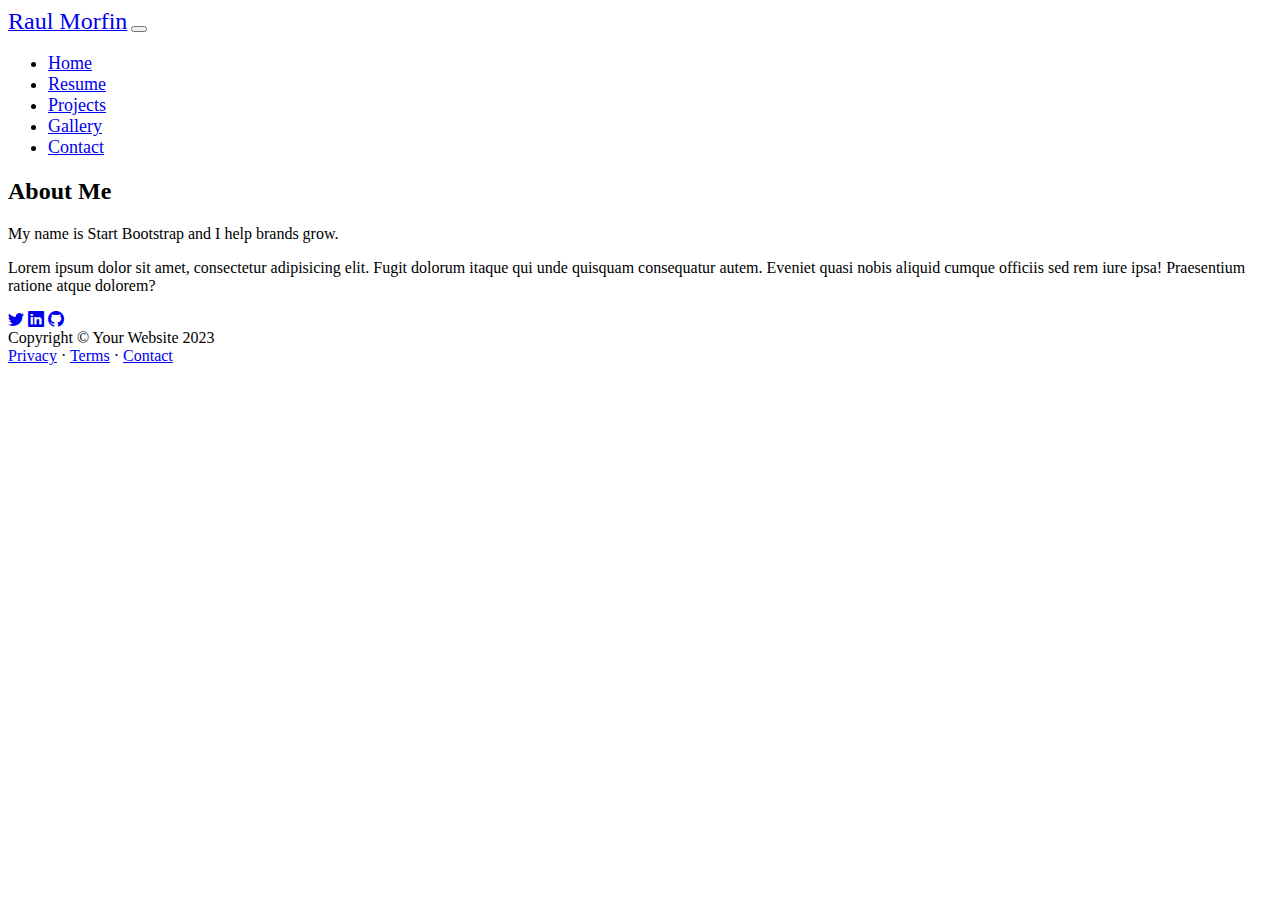
==== about.html @ f2445f00 "Initial Commit" ====
<!DOCTYPE html>
<html lang="en">
    <head>
        <meta charset="utf-8" />
        <meta name="viewport" content="width=device-width, initial-scale=1, shrink-to-fit=no" />
        <meta name="description" content="" />
        <meta name="author" content="" />
        <title>Personal - Start Bootstrap Theme</title>
        <!-- Favicon-->
        <link rel="icon" type="image/x-icon" href="assets/favicon.ico" />
        <!-- Custom Google font-->
        <link rel="preconnect" href="https://fonts.googleapis.com" />
        <link rel="preconnect" href="https://fonts.gstatic.com" crossorigin />
        <link href="https://fonts.googleapis.com/css2?family=Plus+Jakarta+Sans:wght@100;200;300;400;500;600;700;800;900&amp;display=swap" rel="stylesheet" />
        <!-- Bootstrap icons-->
        <link href="https://cdn.jsdelivr.net/npm/bootstrap-icons@1.8.1/font/bootstrap-icons.css" rel="stylesheet" />
        <!-- Core theme CSS (includes Bootstrap)-->
        <link href="css/styles.css" rel="stylesheet" />
    </head>
    <body class="d-flex flex-column h-100">
        <main class="flex-shrink-0">
            <!-- Navigation-->
            <nav class="navbar navbar-expand-lg navbar-light bg-white py-3">
                <div class="container px-5">
                    <a class="navbar-brand" href="index.html"><span class="fw-bolder text-primary" style="font-size: 24px;">Raul Morfin</span></a>
                    <button class="navbar-toggler" type="button" data-bs-toggle="collapse" data-bs-target="#navbarSupportedContent" aria-controls="navbarSupportedContent" aria-expanded="false" aria-label="Toggle navigation"><span class="navbar-toggler-icon"></span></button>
                    <div class="collapse navbar-collapse" id="navbarSupportedContent">
                        <ul class="navbar-nav ms-auto mb-2 mb-lg-0 small fw-bolder" style="font-size: 18px;">
                            <li class="nav-item"><a class="nav-link" href="index.html">Home</a></li>
                            <li class="nav-item"><a class="nav-link" href="resume.html">Resume</a></li>
                            <li class="nav-item"><a class="nav-link" href="projects.html">Projects</a></li>
                            <li class="nav-item"><a class="nav-link" href="gallery.html">Gallery</a></li>
                            <li class="nav-item"><a class="nav-link" href="contact.html">Contact</a></li>
                        </ul>
                    </div>
                </div>
            </nav>
            <!-- About Section-->

            <div class="container px-5">
                <div class="row gx-5 justify-content-center">
                    <div class="col-xxl-8">
                        <div class="text-center my-5">
                            <h2 class="display-5 fw-bolder"><span class="text-gradient d-inline">About Me</span></h2>
                            <p class="lead fw-light mb-4">My name is Start Bootstrap and I help brands grow.</p>
                            <p class="text-muted">Lorem ipsum dolor sit amet, consectetur adipisicing elit. Fugit dolorum itaque qui unde quisquam consequatur autem. Eveniet quasi nobis aliquid cumque officiis sed rem iure ipsa! Praesentium ratione atque dolorem?</p>
                            <div class="d-flex justify-content-center fs-2 gap-4">
                                <a class="text-gradient" href="#!"><i class="bi bi-twitter"></i></a>
                                <a class="text-gradient" href="#!"><i class="bi bi-linkedin"></i></a>
                                <a class="text-gradient" href="#!"><i class="bi bi-github"></i></a>
                            </div>
                        </div>
                    </div>
                </div>
            </div>

        </main>
        <!-- Footer-->
        <footer class="bg-white py-4 mt-auto">
            <div class="container px-5">
                <div class="row align-items-center justify-content-between flex-column flex-sm-row">
                    <div class="col-auto"><div class="small m-0">Copyright &copy; Your Website 2023</div></div>
                    <div class="col-auto">
                        <a class="small" href="#!">Privacy</a>
                        <span class="mx-1">&middot;</span>
                        <a class="small" href="#!">Terms</a>
                        <span class="mx-1">&middot;</span>
                        <a class="small" href="#!">Contact</a>
                    </div>
                </div>
            </div>
        </footer>
        <!-- Bootstrap core JS-->
        <script src="https://cdn.jsdelivr.net/npm/bootstrap@5.2.3/dist/js/bootstrap.bundle.min.js"></script>
        <!-- Core theme JS-->
        <script src="js/scripts.js"></script>
    </body>
</html>
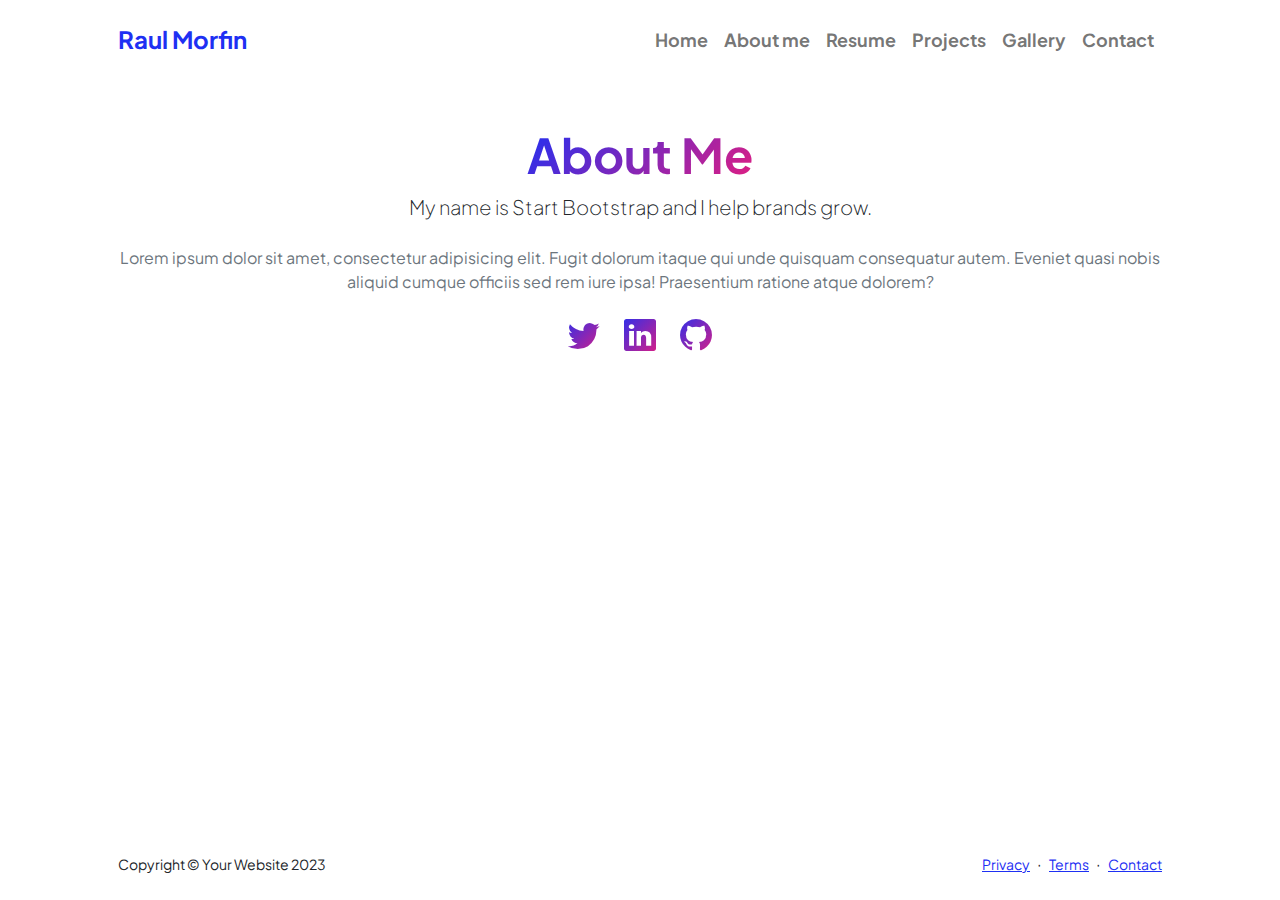
==== commit 80496190: "Changed nav bar on pages and commit js, css and assests" ====
--- a/about.html
+++ b/about.html
@@ -27,6 +27,7 @@
                     <div class="collapse navbar-collapse" id="navbarSupportedContent">
                         <ul class="navbar-nav ms-auto mb-2 mb-lg-0 small fw-bolder" style="font-size: 18px;">
                             <li class="nav-item"><a class="nav-link" href="index.html">Home</a></li>
+                            <li class="nav-item"><a class="nav-link" href="about.html">About me</a></li>
                             <li class="nav-item"><a class="nav-link" href="resume.html">Resume</a></li>
                             <li class="nav-item"><a class="nav-link" href="projects.html">Projects</a></li>
                             <li class="nav-item"><a class="nav-link" href="gallery.html">Gallery</a></li>
